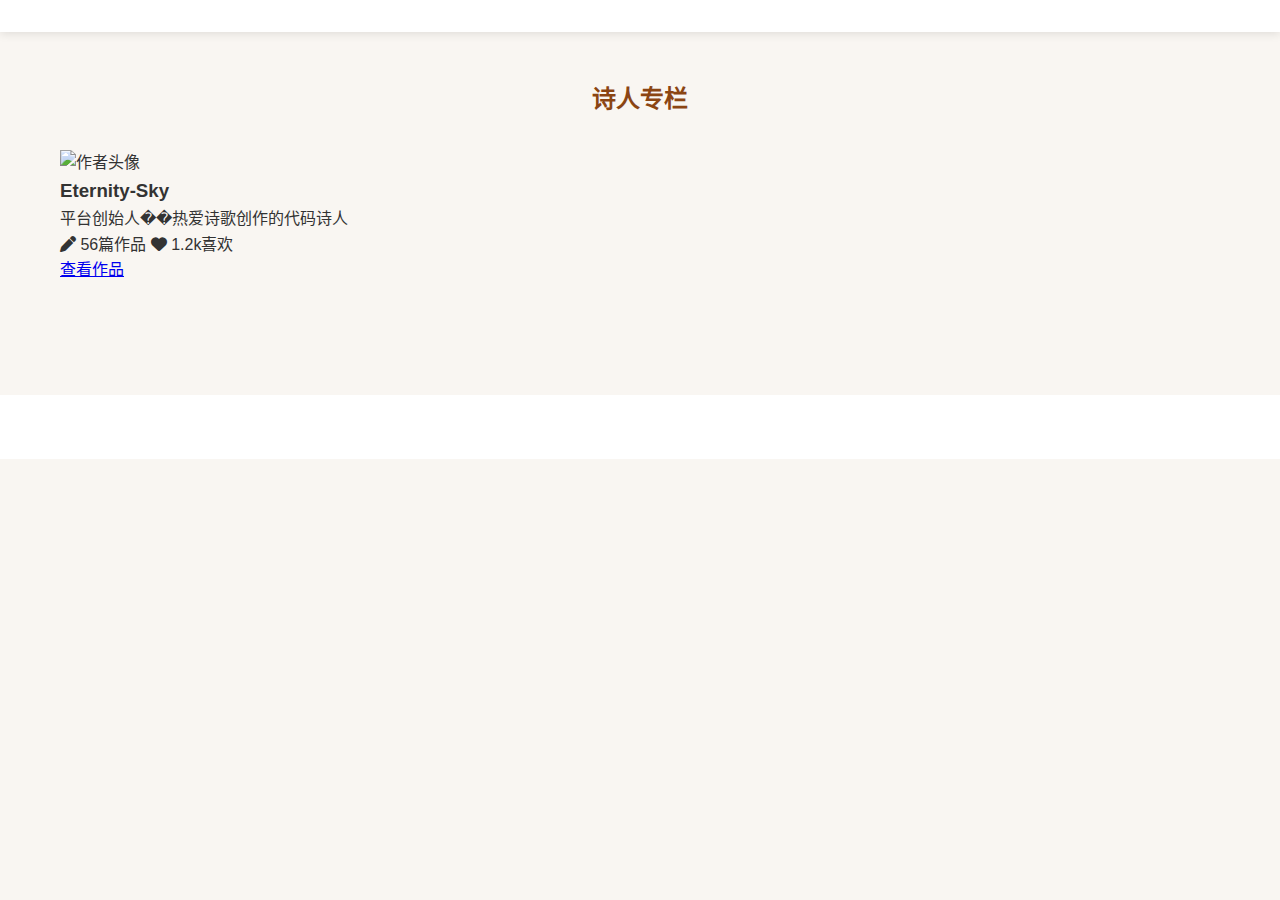
==== authors.html @ bfaa11fc "a" ====
<!DOCTYPE html>
<html lang="zh-CN">
<head>
    <meta charset="UTF-8">
    <meta name="viewport" content="width=device-width, initial-scale=1.0">
    <title>诗人专栏 - 灵感之笔</title>
    <meta name="description" content="灵感之笔作者页面 - 发现优秀诗人">
    <meta name="author" content="Eternity-Sky">
    <link rel="stylesheet" href="css/style.css">
    <link rel="stylesheet" href="https://cdnjs.cloudflare.com/ajax/libs/font-awesome/6.0.0/css/all.min.css">
    <link rel="icon" href="images/favicon.ico" type="image/x-icon">
</head>
<body>
    <header class="site-header">
        <!-- 复用相同的头部 -->
    </header>

    <main class="site-main">
        <div class="container">
            <section class="authors-section">
                <h2>诗人专栏</h2>
                <div class="authors-grid">
                    <div class="author-card">
                        <img src="images/author1.jpg" alt="作者头像" class="author-avatar">
                        <h3>Eternity-Sky</h3>
                        <p class="author-bio">平台创始人��热爱诗歌创作的代码诗人</p>
                        <div class="author-stats">
                            <span><i class="fas fa-pen"></i> 56篇作品</span>
                            <span><i class="fas fa-heart"></i> 1.2k喜欢</span>
                        </div>
                        <a href="#" class="author-link">查看作品</a>
                    </div>
                    <!-- 更多作者卡片 -->
                </div>
            </section>
        </div>
    </main>

    <footer class="site-footer">
        <!-- 页脚内容与首页相同 -->
    </footer>
</body>
</html>
---- css/style.css ----
/* 全局样式 */
:root {
    --primary-color: #4a4a4a;
    --accent-color: #8b4513;
    --bg-color: #f9f6f2;
    --text-color: #333;
    --font-main: 'Microsoft YaHei', sans-serif;
    --font-poetry: 'KaiTi', serif;
}

* {
    margin: 0;
    padding: 0;
    box-sizing: border-box;
}

body {
    font-family: var(--font-main);
    background-color: var(--bg-color);
    color: var(--text-color);
    line-height: 1.6;
}

.container {
    max-width: 1200px;
    margin: 0 auto;
    padding: 0 20px;
}

/* 头部样式 */
.site-header {
    background: white;
    box-shadow: 0 2px 10px rgba(0,0,0,0.1);
    padding: 1rem 0;
}

.site-title {
    color: var(--accent-color);
    font-family: var(--font-poetry);
    font-size: 2.5rem;
    text-align: center;
    margin-bottom: 1rem;
}

.main-nav ul {
    display: flex;
    justify-content: center;
    list-style: none;
    gap: 2rem;
}

.main-nav a {
    color: var(--primary-color);
    text-decoration: none;
    font-size: 1.1rem;
    transition: color 0.3s;
}

.main-nav a:hover {
    color: var(--accent-color);
}

/* 主要内容区域 */
.site-main {
    padding: 3rem 0;
}

.featured-poems {
    margin-bottom: 4rem;
}

h2 {
    font-family: var(--font-poetry);
    color: var(--accent-color);
    margin-bottom: 2rem;
    text-align: center;
}

.poems-grid {
    display: grid;
    grid-template-columns: repeat(auto-fill, minmax(300px, 1fr));
    gap: 2rem;
    padding: 1rem;
}

.poem-card {
    background: white;
    border-radius: 8px;
    padding: 2rem;
    box-shadow: 0 2px 15px rgba(0,0,0,0.1);
    transition: transform 0.3s;
}

.poem-card:hover {
    transform: translateY(-5px);
}

.poem-title {
    font-family: var(--font-poetry);
    font-size: 1.5rem;
    margin-bottom: 1rem;
    color: var(--accent-color);
}

.poem-content {
    font-family: var(--font-poetry);
    margin-bottom: 1rem;
    line-height: 1.8;
}

/* 分类标签 */
.category-tags {
    display: flex;
    flex-wrap: wrap;
    gap: 1rem;
    justify-content: center;
}

.tag {
    background: white;
    padding: 0.5rem 1.5rem;
    border-radius: 20px;
    text-decoration: none;
    color: var(--primary-color);
    transition: all 0.3s;
    box-shadow: 0 2px 5px rgba(0,0,0,0.1);
}

.tag:hover {
    background: var(--accent-color);
    color: white;
}

/* 页脚 */
.site-footer {
    background: white;
    padding: 2rem 0;
    text-align: center;
    margin-top: 4rem;
}

/* 响应式设计 */
@media (max-width: 768px) {
    .main-nav ul {
        flex-direction: column;
        align-items: center;
        gap: 1rem;
    }

    .site-title {
        font-size: 2rem;
    }

    .poems-grid {
        grid-template-columns: 1fr;
    }
}

/* 评论模态框样式 */
.comment-modal {
    position: fixed;
    top: 0;
    left: 0;
    width: 100%;
    height: 100%;
    background: rgba(0,0,0,0.5);
    display: flex;
    justify-content: center;
    align-items: center;
    z-index: 1000;
}

.modal-content {
    background: white;
    padding: 2rem;
    border-radius: 8px;
    width: 90%;
    max-width: 500px;
}

.modal-content h3 {
    margin-bottom: 1rem;
}

.modal-content textarea {
    width: 100%;
    height: 150px;
    padding: 1rem;
    margin-bottom: 1rem;
    border: 1px solid #ddd;
    border-radius: 4px;
    resize: vertical;
}

.modal-content button {
    padding: 0.5rem 1.5rem;
    margin-right: 1rem;
    border: none;
    border-radius: 4px;
    cursor: pointer;
}

.submit-comment {
    background: var(--accent-color);
    color: white;
}

.close-modal {
    background: #ddd;
}

/* 交互按钮样式 */
.poem-meta {
    display: flex;
    justify-content: space-between;
    align-items: center;
    margin-top: 1rem;
}

.interactions button {
    background: none;
    border: none;
    cursor: pointer;
    margin-left: 1rem;
    color: var(--primary-color);
}

.interactions button:hover {
    color: var(--accent-color);
}
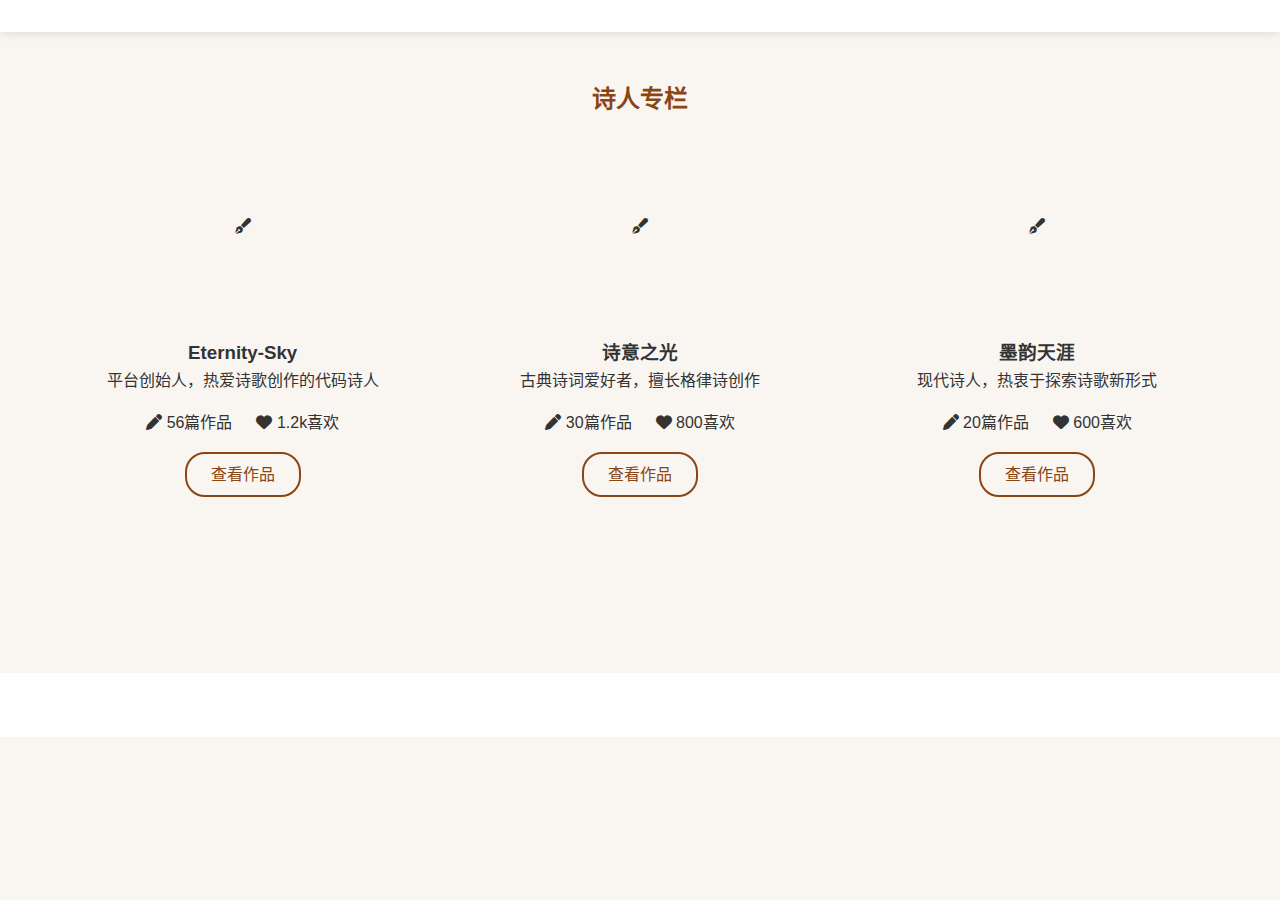
==== commit fc358905: "add" ====
--- a/authors.html
+++ b/authors.html
@@ -21,16 +21,47 @@
                 <h2>诗人专栏</h2>
                 <div class="authors-grid">
                     <div class="author-card">
-                        <img src="images/author1.jpg" alt="作者头像" class="author-avatar">
-                        <h3>Eternity-Sky</h3>
-                        <p class="author-bio">平台创始人��热爱诗歌创作的代码诗人</p>
-                        <div class="author-stats">
-                            <span><i class="fas fa-pen"></i> 56篇作品</span>
-                            <span><i class="fas fa-heart"></i> 1.2k喜欢</span>
+                        <div class="author-decoration">
+                            <i class="fas fa-pen-fancy"></i>
                         </div>
-                        <a href="#" class="author-link">查看作品</a>
+                        <div class="author-content">
+                            <h3>Eternity-Sky</h3>
+                            <p class="author-bio">平台创始人，热爱诗歌创作的代码诗人</p>
+                            <div class="author-stats">
+                                <span><i class="fas fa-pen"></i> 56篇作品</span>
+                                <span><i class="fas fa-heart"></i> 1.2k喜欢</span>
+                            </div>
+                            <a href="#" class="author-link">查看作品</a>
+                        </div>
                     </div>
-                    <!-- 更多作者卡片 -->
+                    <div class="author-card">
+                        <div class="author-decoration">
+                            <i class="fas fa-pen-fancy"></i>
+                        </div>
+                        <div class="author-content">
+                            <h3>诗意之光</h3>
+                            <p class="author-bio">古典诗词爱好者，擅长格律诗创作</p>
+                            <div class="author-stats">
+                                <span><i class="fas fa-pen"></i> 30篇作品</span>
+                                <span><i class="fas fa-heart"></i> 800喜欢</span>
+                            </div>
+                            <a href="#" class="author-link">查看作品</a>
+                        </div>
+                    </div>
+                    <div class="author-card">
+                        <div class="author-decoration">
+                            <i class="fas fa-pen-fancy"></i>
+                        </div>
+                        <div class="author-content">
+                            <h3>墨韵天涯</h3>
+                            <p class="author-bio">现代诗人，热衷于探索诗歌新形式</p>
+                            <div class="author-stats">
+                                <span><i class="fas fa-pen"></i> 20篇作品</span>
+                                <span><i class="fas fa-heart"></i> 600喜欢</span>
+                            </div>
+                            <a href="#" class="author-link">查看作品</a>
+                        </div>
+                    </div>
                 </div>
             </section>
         </div>
--- a/css/style.css
+++ b/css/style.css
@@ -227,4 +227,47 @@
 
 .interactions button:hover {
     color: var(--accent-color);
+}
+
+/* 作者列表页面样式 */
+.authors-grid {
+    display: grid;
+    grid-template-columns: repeat(auto-fit, minmax(300px, 1fr));
+    gap: 2rem;
+    padding: 2rem 0;
+}
+
+.authors-grid .author-card {
+    flex-direction: column;
+    text-align: center;
+    padding: 2rem;
+}
+
+.authors-grid .author-decoration {
+    margin: 0 auto 1.5rem;
+    width: 100px;
+    height: 100px;
+}
+
+.author-stats {
+    display: flex;
+    justify-content: center;
+    gap: 1.5rem;
+    margin: 1rem 0;
+}
+
+.author-link {
+    display: inline-block;
+    padding: 0.5rem 1.5rem;
+    border: 2px solid var(--accent-color);
+    border-radius: 20px;
+    color: var(--accent-color);
+    text-decoration: none;
+    transition: all 0.3s ease;
+}
+
+.author-link:hover {
+    background: var(--accent-color);
+    color: white;
+    transform: translateY(-2px);
 } 